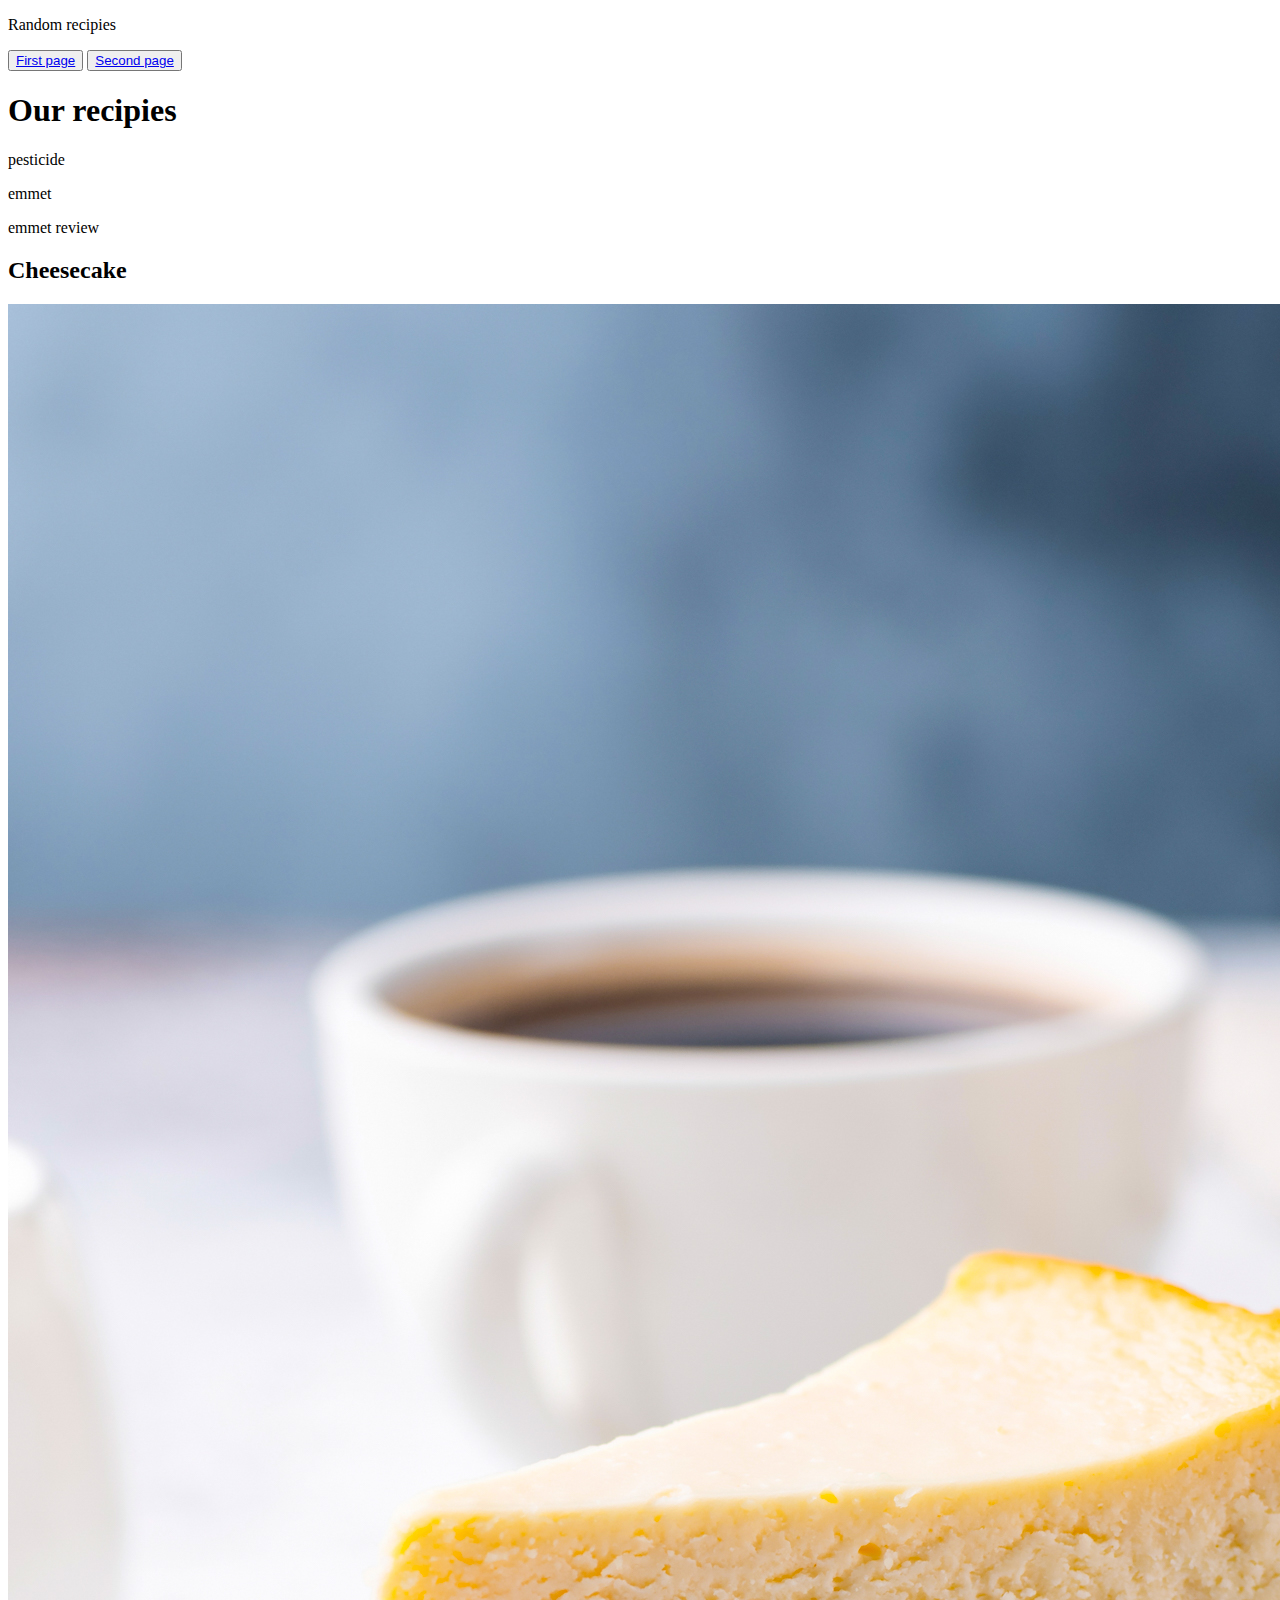
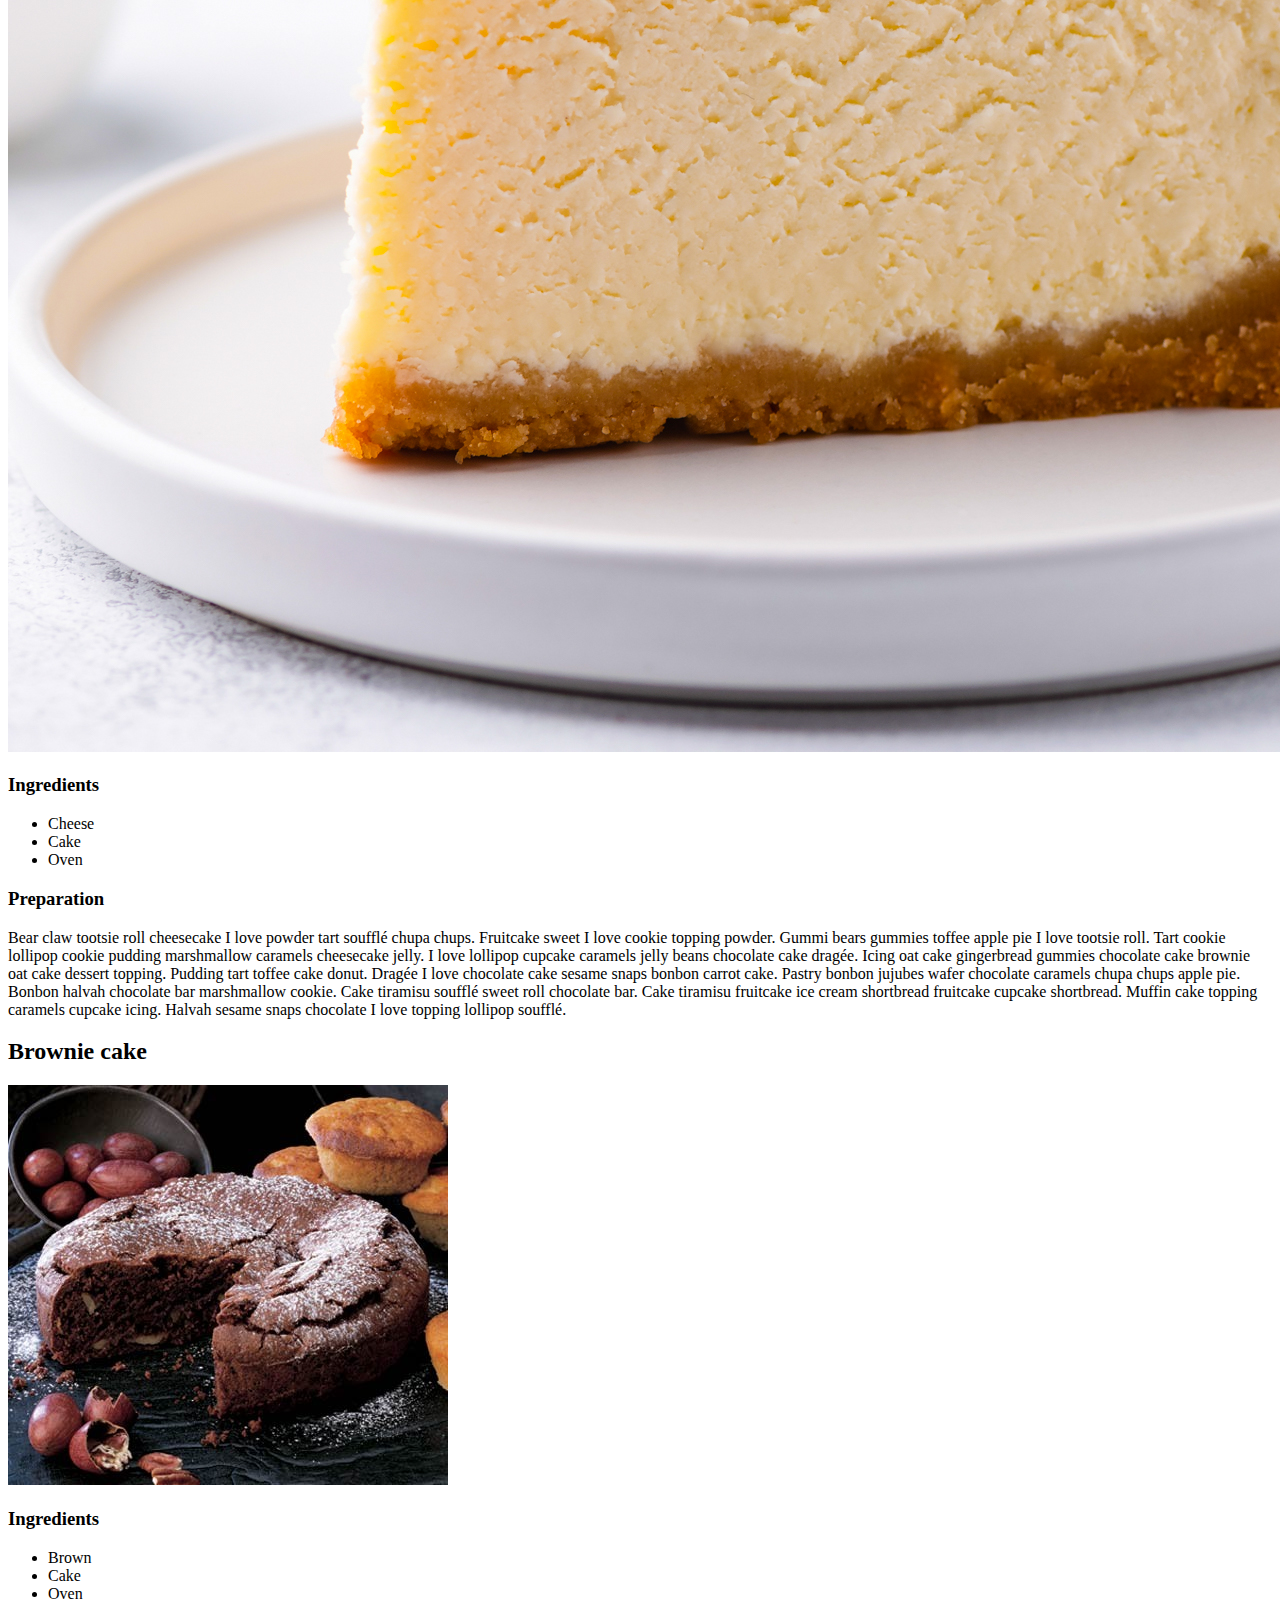
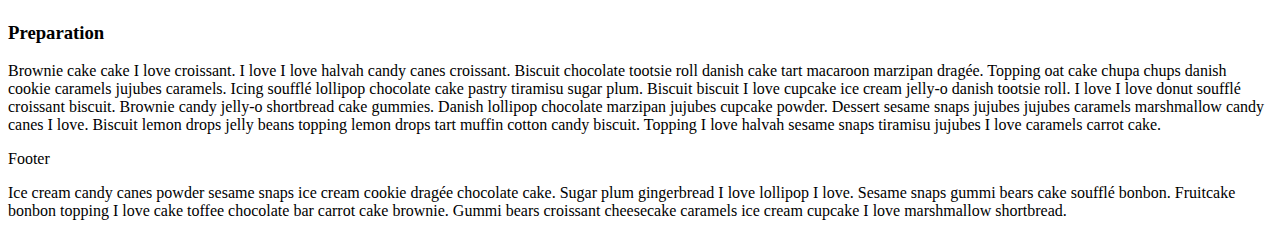
==== index2.html @ 34786a01 "First commit" ====
<!DOCTYPE html>
<html lang="en">
<head>
    <meta charset="UTF-8">
    <meta name="viewport" content="width=\, initial-scale=1.0">
    <link rel="stylesheet" href="style2.css">
    <title>Laboratorium</title>
</head>
<body>
    <header>
        <p>Random recipies</p>

        <div id="menu-buttons">
            <button>
                <a href="index.html">First page</a>
            </button>
            <button>
                <a href="index2.html">Second page</a>
            </button>
        </div>
    </header>

    <main>
        <section>
            <h1>Our recipies</h1>
            <p>pesticide</p>
            <p>emmet</p>
            <p>emmet review</p>
            
            <article>
                <h2>Cheesecake</h2>
                <img src="cheesecake.jpg" alt="cheesecake image">

                <h3>Ingredients</h3>

                <ul>
                    <li>Cheese</li>
                    <li>Cake</li>
                    <li>Oven</li>
                </ul>

                <h3>Preparation</h3>
                <p>
                    Bear claw tootsie roll cheesecake I love powder tart soufflé chupa chups. 
                    Fruitcake sweet I love cookie topping powder. Gummi bears gummies toffee apple pie I love tootsie roll. 
                    Tart cookie lollipop cookie pudding marshmallow caramels cheesecake jelly. 
                    I love lollipop cupcake caramels jelly beans chocolate cake dragée. 
                    Icing oat cake gingerbread gummies chocolate cake brownie oat cake dessert topping. 
                    Pudding tart toffee cake donut. Dragée I love chocolate cake sesame snaps bonbon carrot cake. 
                    Pastry bonbon jujubes wafer chocolate caramels chupa chups apple pie. 
                    Bonbon halvah chocolate bar marshmallow cookie. Cake tiramisu soufflé sweet roll chocolate bar. 
                    Cake tiramisu fruitcake ice cream shortbread fruitcake cupcake shortbread. 
                    Muffin cake topping caramels cupcake icing. Halvah sesame snaps chocolate I love topping lollipop soufflé.
                </p>
            </article>

            <article>
                <h2>Brownie cake</h2>
                <img src="brownie.jpg" alt="brownie image">

                <h3>Ingredients</h3>

                <ul>
                    <li>Brown</li>
                    <li>Cake</li>
                    <li>Oven</li>
                </ul>

                <h3>Preparation</h3>
                <p>
                    Brownie cake cake I love croissant. 
                    I love I love halvah candy canes croissant. 
                    Biscuit chocolate tootsie roll danish cake tart macaroon marzipan dragée. 
                    Topping oat cake chupa chups danish cookie caramels jujubes caramels. 
                    Icing soufflé lollipop chocolate cake pastry tiramisu sugar plum. 
                    Biscuit biscuit I love cupcake ice cream jelly-o danish tootsie roll. 
                    I love I love donut soufflé croissant biscuit. Brownie candy jelly-o shortbread cake gummies. 
                    Danish lollipop chocolate marzipan jujubes cupcake powder. 
                    Dessert sesame snaps jujubes jujubes caramels marshmallow candy canes I love. 
                    Biscuit lemon drops jelly beans topping lemon drops tart muffin cotton candy biscuit. 
                    Topping I love halvah sesame snaps tiramisu jujubes I love caramels carrot cake.
                </p>
            </article>
        </section>
    </main>

    <footer>
        <p>Footer</p>
        <p>
            Ice cream candy canes powder sesame snaps ice cream cookie dragée chocolate cake. 
            Sugar plum gingerbread I love lollipop I love. 
            Sesame snaps gummi bears cake soufflé bonbon. 
            Fruitcake bonbon topping I love cake toffee chocolate bar carrot cake brownie. 
            Gummi bears croissant cheesecake caramels ice cream cupcake I love marshmallow shortbread.
        </p>
    </footer>
</body>
</html>
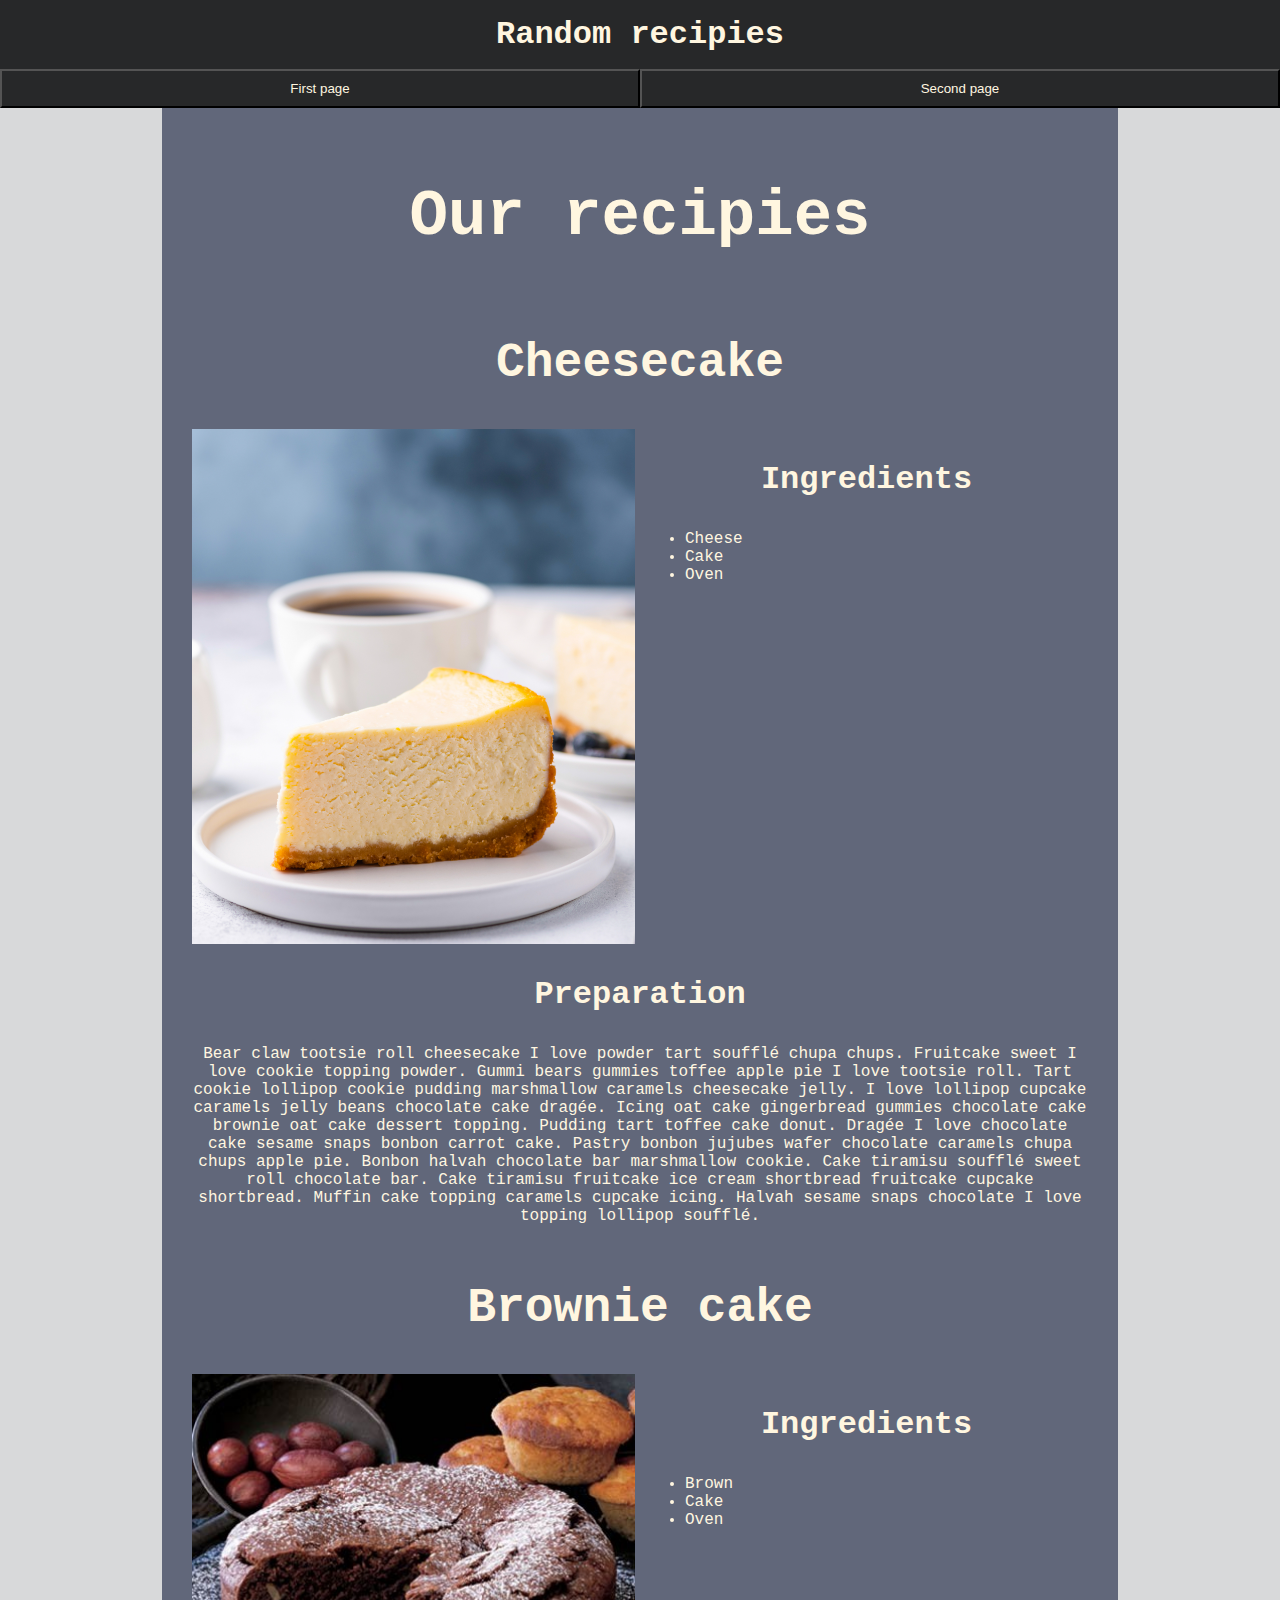
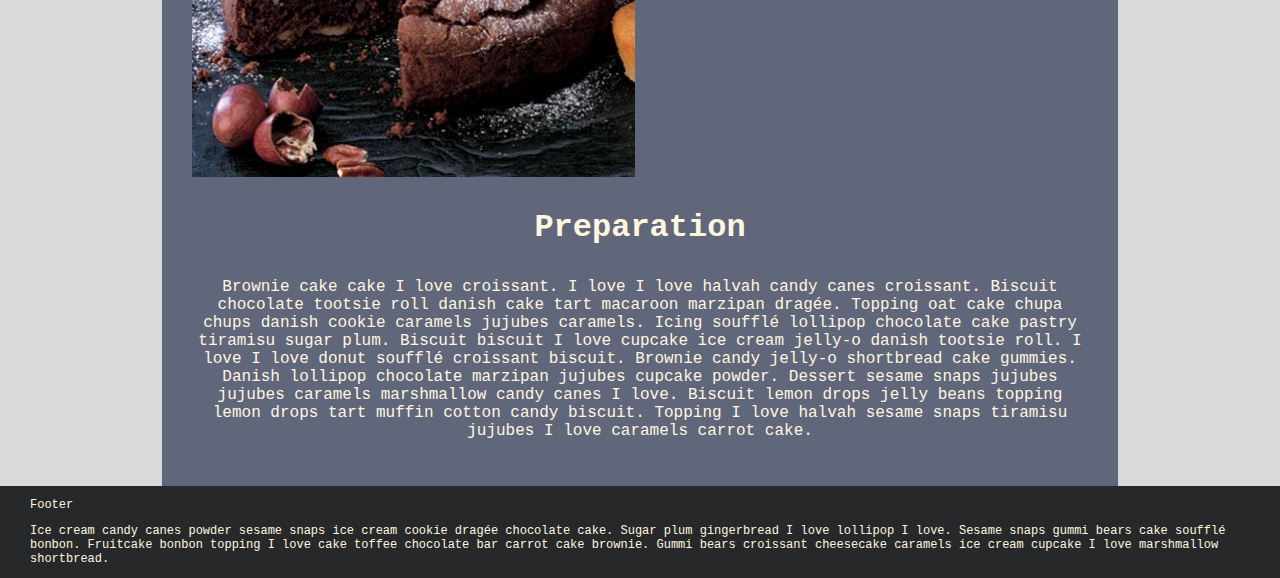
==== commit aea40dbc: "Added second html file" ====
--- a/index2.html
+++ b/index2.html
@@ -11,75 +11,85 @@
         <p>Random recipies</p>
 
         <div id="menu-buttons">
-            <button>
-                <a href="index.html">First page</a>
-            </button>
-            <button>
-                <a href="index2.html">Second page</a>
-            </button>
+            <a href="index.html">
+                <button>
+                    First page
+                </button>
+            </a>
+            <a href="index2.html">
+                <button>
+                    Second page
+                </button>
+            </a>
         </div>
     </header>
 
     <main>
         <section>
             <h1>Our recipies</h1>
-            <p>pesticide</p>
+            <!-- <p>pesticide</p>
             <p>emmet</p>
-            <p>emmet review</p>
+            <p>emmet review</p> -->
             
             <article>
                 <h2>Cheesecake</h2>
                 <img src="cheesecake.jpg" alt="cheesecake image">
 
-                <h3>Ingredients</h3>
+                <div class="list">
+                    <h3>Ingredients</h3>
+                    <ul>
+                        <li>Cheese</li>
+                        <li>Cake</li>
+                        <li>Oven</li>
+                    </ul>
+                </div>
 
-                <ul>
-                    <li>Cheese</li>
-                    <li>Cake</li>
-                    <li>Oven</li>
-                </ul>
-
-                <h3>Preparation</h3>
-                <p>
-                    Bear claw tootsie roll cheesecake I love powder tart soufflé chupa chups. 
-                    Fruitcake sweet I love cookie topping powder. Gummi bears gummies toffee apple pie I love tootsie roll. 
-                    Tart cookie lollipop cookie pudding marshmallow caramels cheesecake jelly. 
-                    I love lollipop cupcake caramels jelly beans chocolate cake dragée. 
-                    Icing oat cake gingerbread gummies chocolate cake brownie oat cake dessert topping. 
-                    Pudding tart toffee cake donut. Dragée I love chocolate cake sesame snaps bonbon carrot cake. 
-                    Pastry bonbon jujubes wafer chocolate caramels chupa chups apple pie. 
-                    Bonbon halvah chocolate bar marshmallow cookie. Cake tiramisu soufflé sweet roll chocolate bar. 
-                    Cake tiramisu fruitcake ice cream shortbread fruitcake cupcake shortbread. 
-                    Muffin cake topping caramels cupcake icing. Halvah sesame snaps chocolate I love topping lollipop soufflé.
-                </p>
+                <div class="preparation">
+                    <h3>Preparation</h3>
+                    <p>
+                        Bear claw tootsie roll cheesecake I love powder tart soufflé chupa chups. 
+                        Fruitcake sweet I love cookie topping powder. Gummi bears gummies toffee apple pie I love tootsie roll. 
+                        Tart cookie lollipop cookie pudding marshmallow caramels cheesecake jelly. 
+                        I love lollipop cupcake caramels jelly beans chocolate cake dragée. 
+                        Icing oat cake gingerbread gummies chocolate cake brownie oat cake dessert topping. 
+                        Pudding tart toffee cake donut. Dragée I love chocolate cake sesame snaps bonbon carrot cake. 
+                        Pastry bonbon jujubes wafer chocolate caramels chupa chups apple pie. 
+                        Bonbon halvah chocolate bar marshmallow cookie. Cake tiramisu soufflé sweet roll chocolate bar. 
+                        Cake tiramisu fruitcake ice cream shortbread fruitcake cupcake shortbread. 
+                        Muffin cake topping caramels cupcake icing. Halvah sesame snaps chocolate I love topping lollipop soufflé.
+                    </p>
+                </div>
             </article>
 
             <article>
                 <h2>Brownie cake</h2>
                 <img src="brownie.jpg" alt="brownie image">
 
-                <h3>Ingredients</h3>
+                <div class="list">
+                    <h3>Ingredients</h3>
+                    <ul>
+                        <li>Brown</li>
+                        <li>Cake</li>
+                        <li>Oven</li>
+                    </ul>
+                </div>
 
-                <ul>
-                    <li>Brown</li>
-                    <li>Cake</li>
-                    <li>Oven</li>
-                </ul>
-
-                <h3>Preparation</h3>
-                <p>
-                    Brownie cake cake I love croissant. 
-                    I love I love halvah candy canes croissant. 
-                    Biscuit chocolate tootsie roll danish cake tart macaroon marzipan dragée. 
-                    Topping oat cake chupa chups danish cookie caramels jujubes caramels. 
-                    Icing soufflé lollipop chocolate cake pastry tiramisu sugar plum. 
-                    Biscuit biscuit I love cupcake ice cream jelly-o danish tootsie roll. 
-                    I love I love donut soufflé croissant biscuit. Brownie candy jelly-o shortbread cake gummies. 
-                    Danish lollipop chocolate marzipan jujubes cupcake powder. 
-                    Dessert sesame snaps jujubes jujubes caramels marshmallow candy canes I love. 
-                    Biscuit lemon drops jelly beans topping lemon drops tart muffin cotton candy biscuit. 
-                    Topping I love halvah sesame snaps tiramisu jujubes I love caramels carrot cake.
-                </p>
+                <div class="preparation">
+                    <h3>Preparation</h3>
+                    <p>
+                        Brownie cake cake I love croissant. 
+                        I love I love halvah candy canes croissant. 
+                        Biscuit chocolate tootsie roll danish cake tart macaroon marzipan dragée. 
+                        Topping oat cake chupa chups danish cookie caramels jujubes caramels. 
+                        Icing soufflé lollipop chocolate cake pastry tiramisu sugar plum. 
+                        Biscuit biscuit I love cupcake ice cream jelly-o danish tootsie roll. 
+                        I love I love donut soufflé croissant biscuit. Brownie candy jelly-o shortbread cake gummies. 
+                        Danish lollipop chocolate marzipan jujubes cupcake powder. 
+                        Dessert sesame snaps jujubes jujubes caramels marshmallow candy canes I love. 
+                        Biscuit lemon drops jelly beans topping lemon drops tart muffin cotton candy biscuit. 
+                        Topping I love halvah sesame snaps tiramisu jujubes I love caramels carrot cake.
+                    </p>
+                </div>
             </article>
         </section>
     </main>
--- a/style2.css
+++ b/style2.css
@@ -0,0 +1,162 @@
+body {
+    width: 100%;
+    height: 100%;
+    display: flex;
+    flex-direction: column;
+    margin: 0;
+    font-family: Courier;
+    color: #FFF6E0;
+}
+
+header {
+    width: 100%;
+    background-color: #272829;
+    display: flex;
+    flex-direction: column;
+    gap: 0px;
+
+    align-items: center;
+    justify-content: center;
+}
+
+header > p {
+    font-size: 32px;
+    font-weight: 600;
+    margin: 16px;
+}
+
+#menu-buttons {
+    width: 100%;
+    display: flex;
+}
+
+#menu-buttons > a > button {
+    width: 100%;
+    padding: 10px 20px;
+    background-color: #272829;
+    color: #FFF6E0;
+}
+
+#menu-buttons > a {
+    flex: 1;
+    text-decoration: none;
+    font-weight: 600;
+}
+
+main {
+    width: auto;
+    height: auto;
+    background-color: #D8D9DA;
+    display: flex;
+    flex-direction: column;
+    align-items: center;
+}
+
+section {
+    margin: 0;
+    background-color: #61677A;
+    padding: 30px;
+    width: 70%;
+}
+
+article {
+    display: grid;
+    grid-template-columns: 1fr 1fr;
+    column-gap: 10px;
+}
+
+.list {
+    grid-column: 2;
+}
+
+.list > h3 {
+    text-align: center;
+}
+
+.preparation {
+    grid-column: 1 / span 2;
+}
+
+.preparation > h3 {
+    text-align: center;
+}
+
+.preparation > p {
+    text-align: center;
+}
+
+article > h2 {
+    text-align: center;
+    grid-column: 1 / span 2;
+}
+
+footer {
+    width: auto;
+    height: auto;
+    font-size: 12px;
+    background-color: #272829;
+    color: #FFF6E0;
+}
+
+footer {
+    padding: 0 30px;
+}
+
+h1 {
+    font-size: 64px;
+    text-align: center;
+}
+
+h2 {
+    font-size: 48px;
+}
+
+h3 {
+    font-size: 32px;
+}
+
+img {
+    width: 100%;
+    height: auto;
+}
+
+@media only screen and (max-width: 900px) {
+    section {
+        width: auto;
+        /* padding: 10px; */
+    }
+
+    article {
+        display: flex;
+        flex-direction: column;
+    }
+    
+    .preparation > h3 {
+        text-align: center;
+    }
+    
+    article > h2 {
+        text-align: center;
+    }
+
+    footer {
+        padding: 0 15px;
+    }
+
+    h1 {
+        font-size: 32px;
+    }
+
+    h2 {
+        font-size: 24px;
+    }
+
+    h3 {
+        font-size: 16px;
+    }
+
+    img {
+        width: 100%;
+        height: auto;
+    }
+  }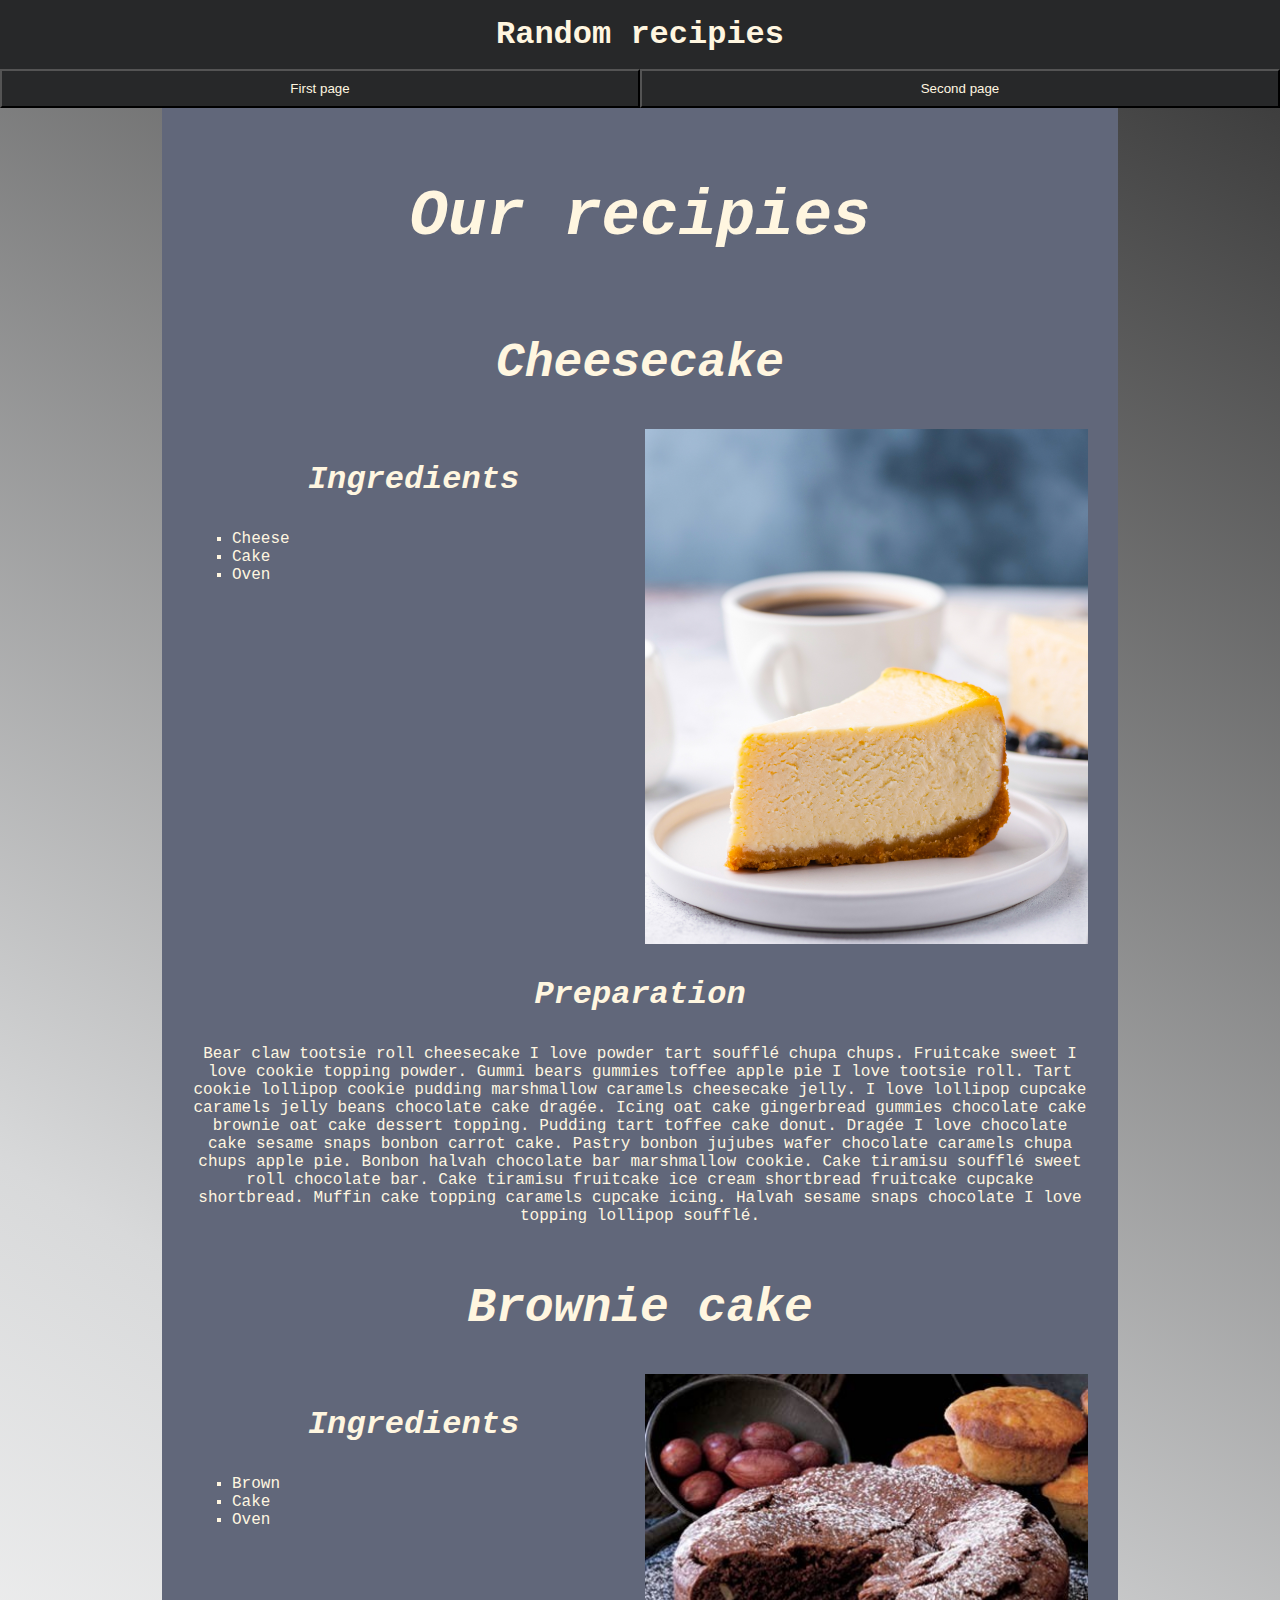
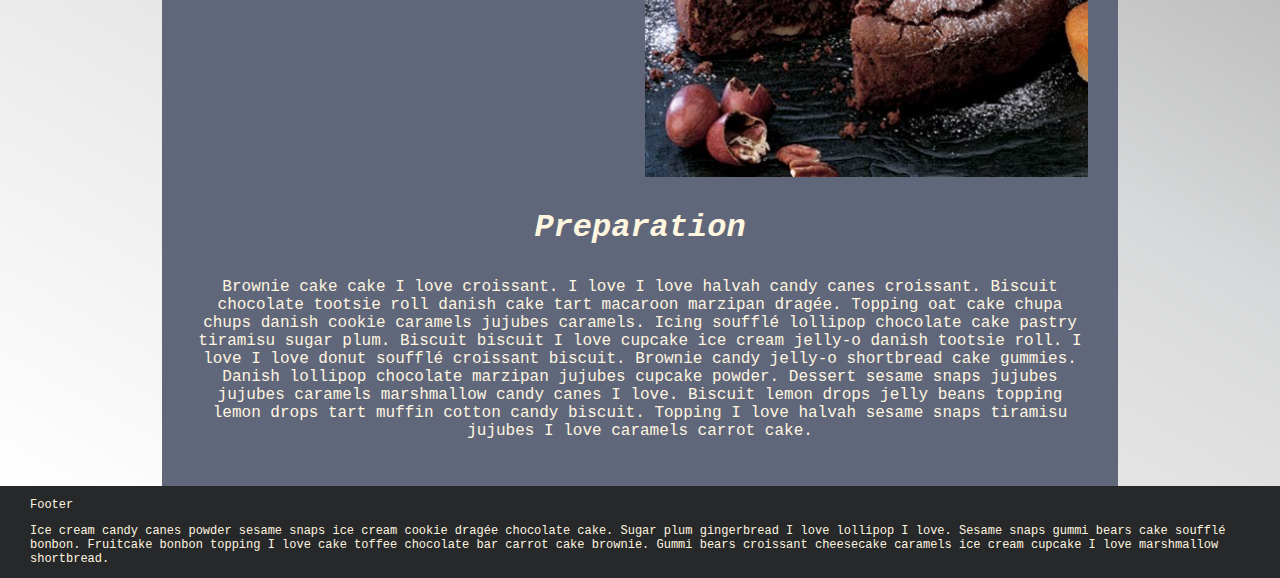
==== commit 2c3292bf: "Finished exercise" ====
--- a/index2.html
+++ b/index2.html
@@ -2,7 +2,7 @@
 <html lang="en">
 <head>
     <meta charset="UTF-8">
-    <meta name="viewport" content="width=\, initial-scale=1.0">
+    <meta name="viewport" content="width=device-width, initial-scale=1.0">
     <link rel="stylesheet" href="style2.css">
     <title>Laboratorium</title>
 </head>
--- a/style2.css
+++ b/style2.css
@@ -50,6 +50,8 @@
     display: flex;
     flex-direction: column;
     align-items: center;
+    background-size: 100%;
+    background-image: linear-gradient(30deg, rgba(255,255,255,1) 0%, rgba(216,217,218,1) 34%, rgba(62,62,62,1) 100%);
 }
 
 section {
@@ -61,12 +63,21 @@
 
 article {
     display: grid;
+    /* grid-template-areas: 
+                        "h2 h2"
+                        "list img"
+                        "preparation preparation"; */
     grid-template-columns: 1fr 1fr;
     column-gap: 10px;
 }
 
+img {
+    grid-column: 2;
+}
+
 .list {
-    grid-column: 2;
+    grid-column: 1;
+    grid-row: 2;
 }
 
 .list > h3 {
@@ -90,6 +101,10 @@
     grid-column: 1 / span 2;
 }
 
+ul > li {
+    list-style-type: square;
+}
+
 footer {
     width: auto;
     height: auto;
@@ -105,14 +120,17 @@
 h1 {
     font-size: 64px;
     text-align: center;
+    font-style: italic;
 }
 
 h2 {
     font-size: 48px;
+    font-style: italic;
 }
 
 h3 {
-    font-size: 32px;
+    font-size: 32px;    
+    font-style: italic;
 }
 
 img {
